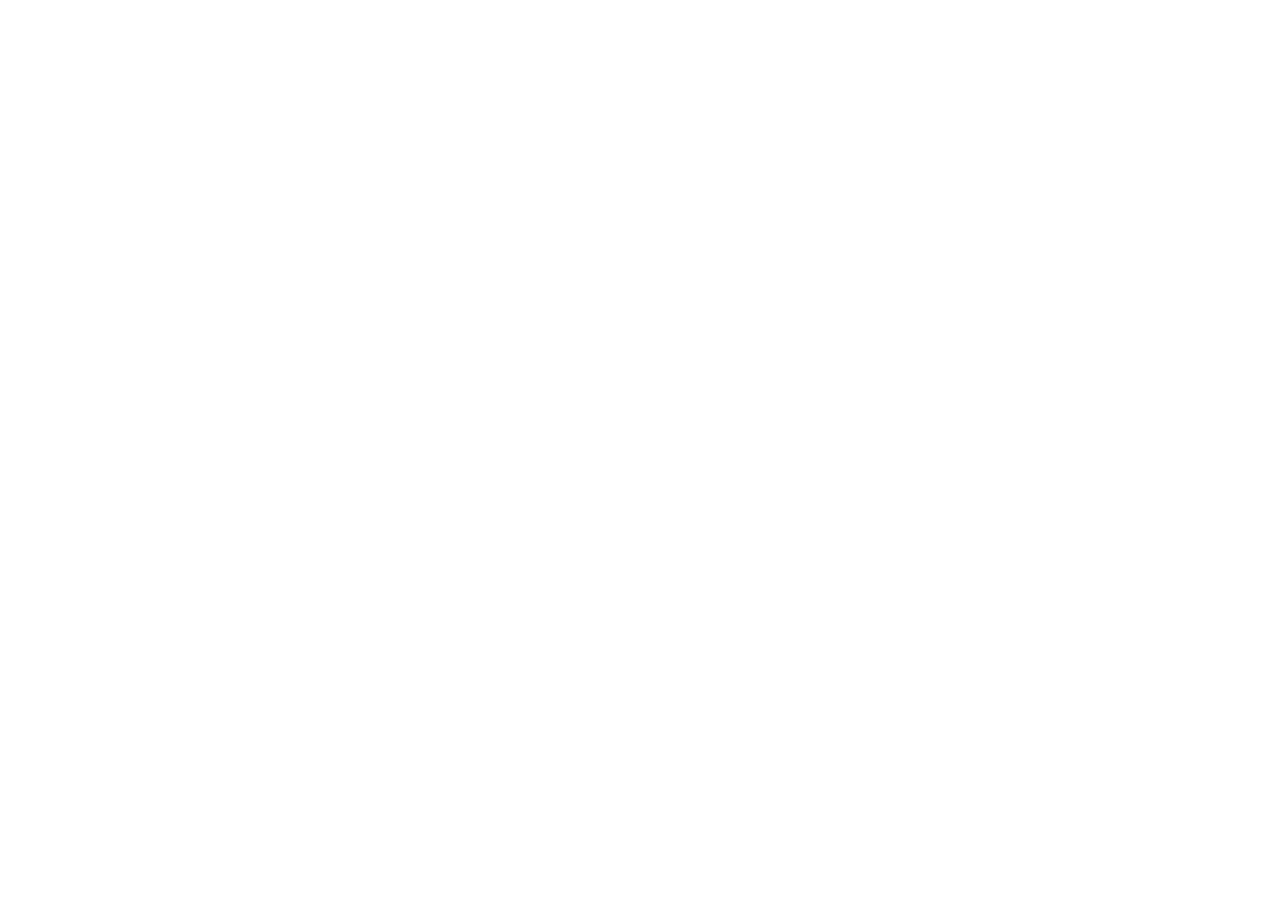
==== flower.html @ f9b16c51 "Add files via upload" ====
<!DOCTYPE html>
<html lang="en">
<head>
    <meta charset="UTF-8">
    <meta http-equiv="X-UA-Compatible" content="IE=edge">
    <meta name="viewport" content="width=device-width, initial-scale=1.0">
    <link rel="stylesheet" href="css/main.css">
    <link rel="icon" href="img/flowers.png" type="image/x-icon">
    <title>flowers</title>
</head>
<body class="container">
  <!-- Pembuat code: https://codepen.io/mdusmanansari/pen/BamepLe -->
    <div class="night"></div>
    <div class="flowers">
      <div class="flower flower--1">
        <div class="flower__leafs flower__leafs--1">
          <div class="flower__leaf flower__leaf--1"></div>
          <div class="flower__leaf flower__leaf--2"></div>
          <div class="flower__leaf flower__leaf--3"></div>
          <div class="flower__leaf flower__leaf--4"></div>
          <div class="flower__white-circle"></div>
  
          <div class="flower__light flower__light--1"></div>
          <div class="flower__light flower__light--2"></div>
          <div class="flower__light flower__light--3"></div>
          <div class="flower__light flower__light--4"></div>
          <div class="flower__light flower__light--5"></div>
          <div class="flower__light flower__light--6"></div>
          <div class="flower__light flower__light--7"></div>
          <div class="flower__light flower__light--8"></div>
  
        </div>
        <div class="flower__line">
          <div class="flower__line__leaf flower__line__leaf--1"></div>
          <div class="flower__line__leaf flower__line__leaf--2"></div>
          <div class="flower__line__leaf flower__line__leaf--3"></div>
          <div class="flower__line__leaf flower__line__leaf--4"></div>
          <div class="flower__line__leaf flower__line__leaf--5"></div>
          <div class="flower__line__leaf flower__line__leaf--6"></div>
        </div>
      </div>
  
      <div class="flower flower--2">
        <div class="flower__leafs flower__leafs--2">
          <div class="flower__leaf flower__leaf--1"></div>
          <div class="flower__leaf flower__leaf--2"></div>
          <div class="flower__leaf flower__leaf--3"></div>
          <div class="flower__leaf flower__leaf--4"></div>
          <div class="flower__white-circle"></div>
  
          <div class="flower__light flower__light--1"></div>
          <div class="flower__light flower__light--2"></div>
          <div class="flower__light flower__light--3"></div>
          <div class="flower__light flower__light--4"></div>
          <div class="flower__light flower__light--5"></div>
          <div class="flower__light flower__light--6"></div>
          <div class="flower__light flower__light--7"></div>
          <div class="flower__light flower__light--8"></div>
  
        </div>
        <div class="flower__line">
          <div class="flower__line__leaf flower__line__leaf--1"></div>
          <div class="flower__line__leaf flower__line__leaf--2"></div>
          <div class="flower__line__leaf flower__line__leaf--3"></div>
          <div class="flower__line__leaf flower__line__leaf--4"></div>
        </div>
      </div>
  
      <div class="flower flower--3">
        <div class="flower__leafs flower__leafs--3">
          <div class="flower__leaf flower__leaf--1"></div>
          <div class="flower__leaf flower__leaf--2"></div>
          <div class="flower__leaf flower__leaf--3"></div>
          <div class="flower__leaf flower__leaf--4"></div>
          <div class="flower__white-circle"></div>
  
          <div class="flower__light flower__light--1"></div>
          <div class="flower__light flower__light--2"></div>
          <div class="flower__light flower__light--3"></div>
          <div class="flower__light flower__light--4"></div>
          <div class="flower__light flower__light--5"></div>
          <div class="flower__light flower__light--6"></div>
          <div class="flower__light flower__light--7"></div>
          <div class="flower__light flower__light--8"></div>
  
        </div>
        <div class="flower__line">
          <div class="flower__line__leaf flower__line__leaf--1"></div>
          <div class="flower__line__leaf flower__line__leaf--2"></div>
          <div class="flower__line__leaf flower__line__leaf--3"></div>
          <div class="flower__line__leaf flower__line__leaf--4"></div>
        </div>
      </div>
  
      <div class="grow-ans" style="--d:1.2s">
        <div class="flower__g-long">
          <div class="flower__g-long__top"></div>
          <div class="flower__g-long__bottom"></div>
        </div>
      </div>
  
      <div class="growing-grass">
        <div class="flower__grass flower__grass--1">
          <div class="flower__grass--top"></div>
          <div class="flower__grass--bottom"></div>
          <div class="flower__grass__leaf flower__grass__leaf--1"></div>
          <div class="flower__grass__leaf flower__grass__leaf--2"></div>
          <div class="flower__grass__leaf flower__grass__leaf--3"></div>
          <div class="flower__grass__leaf flower__grass__leaf--4"></div>
          <div class="flower__grass__leaf flower__grass__leaf--5"></div>
          <div class="flower__grass__leaf flower__grass__leaf--6"></div>
          <div class="flower__grass__leaf flower__grass__leaf--7"></div>
          <div class="flower__grass__leaf flower__grass__leaf--8"></div>
          <div class="flower__grass__overlay"></div>
        </div>
      </div>
  
      <div class="growing-grass">
        <div class="flower__grass flower__grass--2">
          <div class="flower__grass--top"></div>
          <div class="flower__grass--bottom"></div>
          <div class="flower__grass__leaf flower__grass__leaf--1"></div>
          <div class="flower__grass__leaf flower__grass__leaf--2"></div>
          <div class="flower__grass__leaf flower__grass__leaf--3"></div>
          <div class="flower__grass__leaf flower__grass__leaf--4"></div>
          <div class="flower__grass__leaf flower__grass__leaf--5"></div>
          <div class="flower__grass__leaf flower__grass__leaf--6"></div>
          <div class="flower__grass__leaf flower__grass__leaf--7"></div>
          <div class="flower__grass__leaf flower__grass__leaf--8"></div>
          <div class="flower__grass__overlay"></div>
        </div>
      </div>
  
      <div class="grow-ans" style="--d:2.4s">
        <div class="flower__g-right flower__g-right--1">
          <div class="leaf"></div>
        </div>
      </div>
  
      <div class="grow-ans" style="--d:2.8s">
        <div class="flower__g-right flower__g-right--2">
          <div class="leaf"></div>
        </div>
      </div>
  
      <div class="grow-ans" style="--d:2.8s">
        <div class="flower__g-front">
          <div class="flower__g-front__leaf-wrapper flower__g-front__leaf-wrapper--1">
            <div class="flower__g-front__leaf"></div>
          </div>
          <div class="flower__g-front__leaf-wrapper flower__g-front__leaf-wrapper--2">
            <div class="flower__g-front__leaf"></div>
          </div>
          <div class="flower__g-front__leaf-wrapper flower__g-front__leaf-wrapper--3">
            <div class="flower__g-front__leaf"></div>
          </div>
          <div class="flower__g-front__leaf-wrapper flower__g-front__leaf-wrapper--4">
            <div class="flower__g-front__leaf"></div>
          </div>
          <div class="flower__g-front__leaf-wrapper flower__g-front__leaf-wrapper--5">
            <div class="flower__g-front__leaf"></div>
          </div>
          <div class="flower__g-front__leaf-wrapper flower__g-front__leaf-wrapper--6">
            <div class="flower__g-front__leaf"></div>
          </div>
          <div class="flower__g-front__leaf-wrapper flower__g-front__leaf-wrapper--7">
            <div class="flower__g-front__leaf"></div>
          </div>
          <div class="flower__g-front__leaf-wrapper flower__g-front__leaf-wrapper--8">
            <div class="flower__g-front__leaf"></div>
          </div>
          <div class="flower__g-front__line"></div>
        </div>
      </div>
  
      <div class="grow-ans" style="--d:3.2s">
        <div class="flower__g-fr">
          <div class="leaf"></div>
          <div class="flower__g-fr__leaf flower__g-fr__leaf--1"></div>
          <div class="flower__g-fr__leaf flower__g-fr__leaf--2"></div>
          <div class="flower__g-fr__leaf flower__g-fr__leaf--3"></div>
          <div class="flower__g-fr__leaf flower__g-fr__leaf--4"></div>
          <div class="flower__g-fr__leaf flower__g-fr__leaf--5"></div>
          <div class="flower__g-fr__leaf flower__g-fr__leaf--6"></div>
          <div class="flower__g-fr__leaf flower__g-fr__leaf--7"></div>
          <div class="flower__g-fr__leaf flower__g-fr__leaf--8"></div>
        </div>
      </div>
  
      <div class="long-g long-g--0">
        <div class="grow-ans" style="--d:3s">
          <div class="leaf leaf--0"></div>
        </div>
        <div class="grow-ans" style="--d:2.2s">
          <div class="leaf leaf--1"></div>
        </div>
        <div class="grow-ans" style="--d:3.4s">
          <div class="leaf leaf--2"></div>
        </div>
        <div class="grow-ans" style="--d:3.6s">
          <div class="leaf leaf--3"></div>
        </div>
      </div>
  
      <div class="long-g long-g--1">
        <div class="grow-ans" style="--d:3.6s">
          <div class="leaf leaf--0"></div>
        </div>
        <div class="grow-ans" style="--d:3.8s">
          <div class="leaf leaf--1"></div>
        </div>
        <div class="grow-ans" style="--d:4s">
          <div class="leaf leaf--2"></div>
        </div>
        <div class="grow-ans" style="--d:4.2s">
          <div class="leaf leaf--3"></div>
        </div>
      </div>
  
      <div class="long-g long-g--2">
        <div class="grow-ans" style="--d:4s">
          <div class="leaf leaf--0"></div>
        </div>
        <div class="grow-ans" style="--d:4.2s">
          <div class="leaf leaf--1"></div>
        </div>
        <div class="grow-ans" style="--d:4.4s">
          <div class="leaf leaf--2"></div>
        </div>
        <div class="grow-ans" style="--d:4.6s">
          <div class="leaf leaf--3"></div>
        </div>
      </div>
  
      <div class="long-g long-g--3">
        <div class="grow-ans" style="--d:4s">
          <div class="leaf leaf--0"></div>
        </div>
        <div class="grow-ans" style="--d:4.2s">
          <div class="leaf leaf--1"></div>
        </div>
        <div class="grow-ans" style="--d:3s">
          <div class="leaf leaf--2"></div>
        </div>
        <div class="grow-ans" style="--d:3.6s">
          <div class="leaf leaf--3"></div>
        </div>
      </div>
  
      <div class="long-g long-g--4">
        <div class="grow-ans" style="--d:4s">
          <div class="leaf leaf--0"></div>
        </div>
        <div class="grow-ans" style="--d:4.2s">
          <div class="leaf leaf--1"></div>
        </div>
        <div class="grow-ans" style="--d:3s">
          <div class="leaf leaf--2"></div>
        </div>
        <div class="grow-ans" style="--d:3.6s">
          <div class="leaf leaf--3"></div>
        </div>
      </div>
  
      <div class="long-g long-g--5">
        <div class="grow-ans" style="--d:4s">
          <div class="leaf leaf--0"></div>
        </div>
        <div class="grow-ans" style="--d:4.2s">
          <div class="leaf leaf--1"></div>
        </div>
        <div class="grow-ans" style="--d:3s">
          <div class="leaf leaf--2"></div>
        </div>
        <div class="grow-ans" style="--d:3.6s">
          <div class="leaf leaf--3"></div>
        </div>
      </div>
  
      <div class="long-g long-g--6">
        <div class="grow-ans" style="--d:4.2s">
          <div class="leaf leaf--0"></div>
        </div>
        <div class="grow-ans" style="--d:4.4s">
          <div class="leaf leaf--1"></div>
        </div>
        <div class="grow-ans" style="--d:4.6s">
          <div class="leaf leaf--2"></div>
        </div>
        <div class="grow-ans" style="--d:4.8s">
          <div class="leaf leaf--3"></div>
        </div>
      </div>
  
      <div class="long-g long-g--7">
        <div class="grow-ans" style="--d:3s">
          <div class="leaf leaf--0"></div>
        </div>
        <div class="grow-ans" style="--d:3.2s">
          <div class="leaf leaf--1"></div>
        </div>
        <div class="grow-ans" style="--d:3.5s">
          <div class="leaf leaf--2"></div>
        </div>
        <div class="grow-ans" style="--d:3.6s">
          <div class="leaf leaf--3"></div>
        </div>
      </div>
    </div>
    <div class="music">
      <audio src=""></audio>
    </div>
    <script src="main.js"></script>
  </body>
</html>
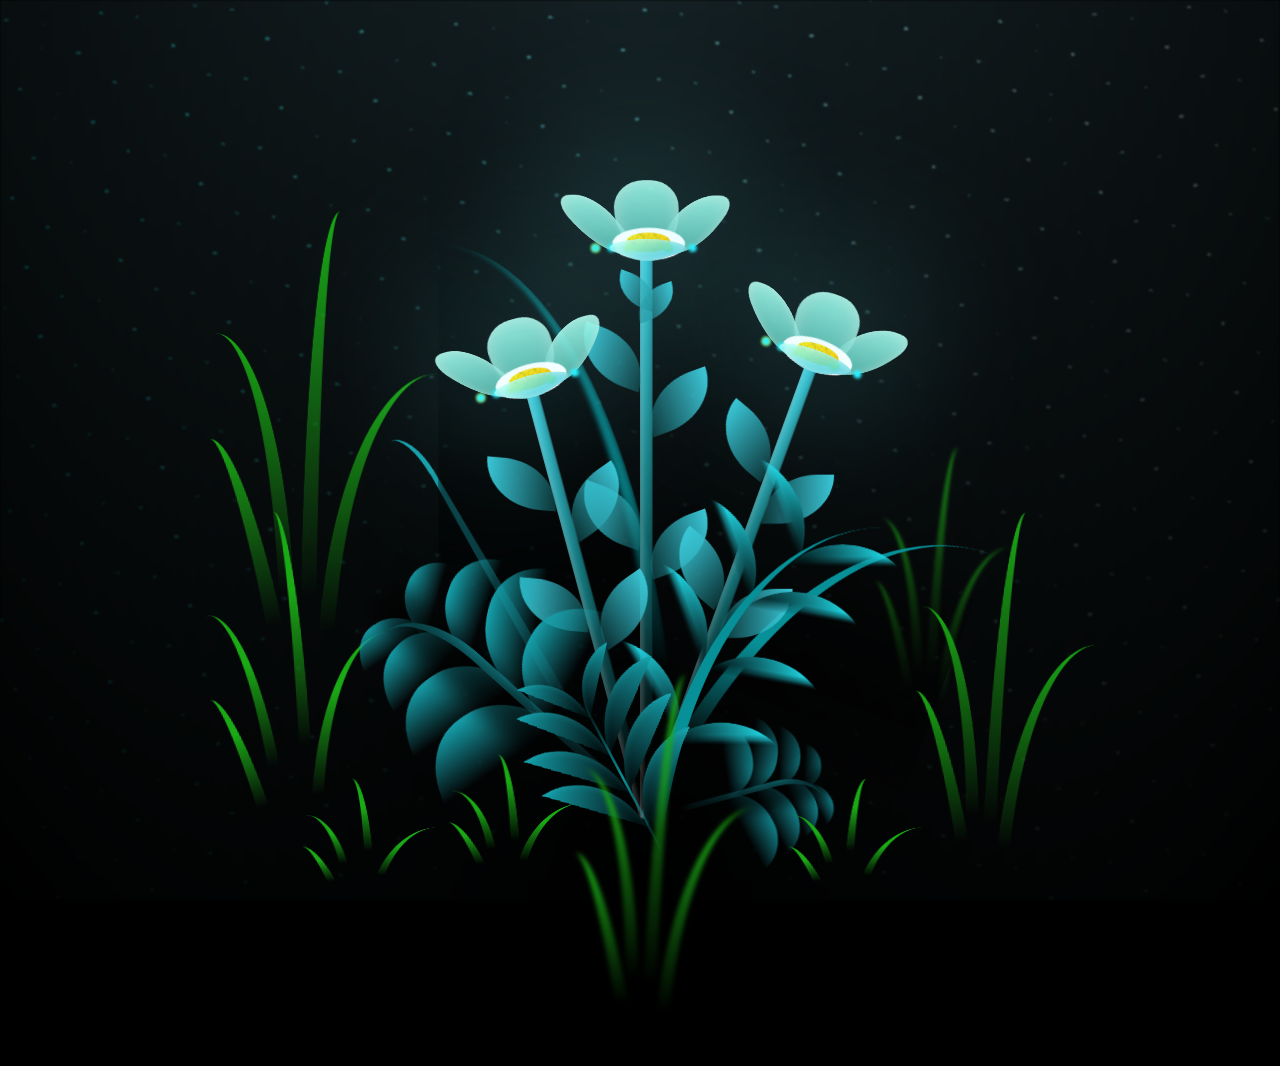
==== commit 04d6bb39: "Update flower.html" ====
--- a/flower.html
+++ b/flower.html
@@ -4,8 +4,8 @@
     <meta charset="UTF-8">
     <meta http-equiv="X-UA-Compatible" content="IE=edge">
     <meta name="viewport" content="width=device-width, initial-scale=1.0">
-    <link rel="stylesheet" href="css/main.css">
-    <link rel="icon" href="img/flowers.png" type="image/x-icon">
+    <link rel="stylesheet" href="main.css">
+    <link rel="icon" href="flowers.png" type="image/x-icon">
     <title>flowers</title>
 </head>
 <body class="container">
--- a/main.css
+++ b/main.css
@@ -0,0 +1,1321 @@
+*,
+*::after,
+*::before {
+  padding: 0;
+  margin: 0;
+  box-sizing: border-box;
+}
+
+:root {
+  --dark-color: #000;
+}
+
+body {
+  display: flex;
+  align-items: flex-end;
+  justify-content: center;
+  min-height: 100vh;
+  background-color: var(--dark-color);
+  overflow: hidden;
+  perspective: 1000px;
+}
+
+.night {
+  position: fixed;
+  left: 50%;
+  top: 0;
+  transform: translateX(-50%);
+  width: 100%;
+  height: 100%;
+  filter: blur(0.1vmin);
+  background-image: radial-gradient(ellipse at top, transparent 0%, var(--dark-color)), radial-gradient(ellipse at bottom, var(--dark-color), rgba(145, 233, 255, 0.2)), repeating-linear-gradient(220deg, rgb(0, 0, 0) 0px, rgb(0, 0, 0) 19px, transparent 19px, transparent 22px), repeating-linear-gradient(189deg, rgb(0, 0, 0) 0px, rgb(0, 0, 0) 19px, transparent 19px, transparent 22px), repeating-linear-gradient(148deg, rgb(0, 0, 0) 0px, rgb(0, 0, 0) 19px, transparent 19px, transparent 22px), linear-gradient(90deg, rgb(0, 255, 250), rgb(240, 240, 240));
+}
+
+.flowers {
+  position: relative;
+  transform: scale(0.9);
+}
+
+.flower {
+  position: absolute;
+  bottom: 10vmin;
+  transform-origin: bottom center;
+  z-index: 10;
+  --fl-speed: 0.8s;
+}
+.flower--1 {
+  -webkit-animation: moving-flower-1 4s linear infinite;
+          animation: moving-flower-1 4s linear infinite;
+}
+.flower--1 .flower__line {
+  height: 70vmin;
+  -webkit-animation-delay: 0.3s;
+          animation-delay: 0.3s;
+}
+.flower--1 .flower__line__leaf--1 {
+  -webkit-animation: blooming-leaf-right var(--fl-speed) 1.6s backwards;
+          animation: blooming-leaf-right var(--fl-speed) 1.6s backwards;
+}
+.flower--1 .flower__line__leaf--2 {
+  -webkit-animation: blooming-leaf-right var(--fl-speed) 1.4s backwards;
+          animation: blooming-leaf-right var(--fl-speed) 1.4s backwards;
+}
+.flower--1 .flower__line__leaf--3 {
+  -webkit-animation: blooming-leaf-left var(--fl-speed) 1.2s backwards;
+          animation: blooming-leaf-left var(--fl-speed) 1.2s backwards;
+}
+.flower--1 .flower__line__leaf--4 {
+  -webkit-animation: blooming-leaf-left var(--fl-speed) 1s backwards;
+          animation: blooming-leaf-left var(--fl-speed) 1s backwards;
+}
+.flower--1 .flower__line__leaf--5 {
+  -webkit-animation: blooming-leaf-right var(--fl-speed) 1.8s backwards;
+          animation: blooming-leaf-right var(--fl-speed) 1.8s backwards;
+}
+.flower--1 .flower__line__leaf--6 {
+  -webkit-animation: blooming-leaf-left var(--fl-speed) 2s backwards;
+          animation: blooming-leaf-left var(--fl-speed) 2s backwards;
+}
+.flower--2 {
+  left: 50%;
+  transform: rotate(20deg);
+  -webkit-animation: moving-flower-2 4s linear infinite;
+          animation: moving-flower-2 4s linear infinite;
+}
+.flower--2 .flower__line {
+  height: 60vmin;
+  -webkit-animation-delay: 0.6s;
+          animation-delay: 0.6s;
+}
+.flower--2 .flower__line__leaf--1 {
+  -webkit-animation: blooming-leaf-right var(--fl-speed) 1.9s backwards;
+          animation: blooming-leaf-right var(--fl-speed) 1.9s backwards;
+}
+.flower--2 .flower__line__leaf--2 {
+  -webkit-animation: blooming-leaf-right var(--fl-speed) 1.7s backwards;
+          animation: blooming-leaf-right var(--fl-speed) 1.7s backwards;
+}
+.flower--2 .flower__line__leaf--3 {
+  -webkit-animation: blooming-leaf-left var(--fl-speed) 1.5s backwards;
+          animation: blooming-leaf-left var(--fl-speed) 1.5s backwards;
+}
+.flower--2 .flower__line__leaf--4 {
+  -webkit-animation: blooming-leaf-left var(--fl-speed) 1.3s backwards;
+          animation: blooming-leaf-left var(--fl-speed) 1.3s backwards;
+}
+.flower--3 {
+  left: 50%;
+  transform: rotate(-15deg);
+  -webkit-animation: moving-flower-3 4s linear infinite;
+          animation: moving-flower-3 4s linear infinite;
+}
+.flower--3 .flower__line {
+  -webkit-animation-delay: 0.9s;
+          animation-delay: 0.9s;
+}
+.flower--3 .flower__line__leaf--1 {
+  -webkit-animation: blooming-leaf-right var(--fl-speed) 2.5s backwards;
+          animation: blooming-leaf-right var(--fl-speed) 2.5s backwards;
+}
+.flower--3 .flower__line__leaf--2 {
+  -webkit-animation: blooming-leaf-right var(--fl-speed) 2.3s backwards;
+          animation: blooming-leaf-right var(--fl-speed) 2.3s backwards;
+}
+.flower--3 .flower__line__leaf--3 {
+  -webkit-animation: blooming-leaf-left var(--fl-speed) 2.1s backwards;
+          animation: blooming-leaf-left var(--fl-speed) 2.1s backwards;
+}
+.flower--3 .flower__line__leaf--4 {
+  -webkit-animation: blooming-leaf-left var(--fl-speed) 1.9s backwards;
+          animation: blooming-leaf-left var(--fl-speed) 1.9s backwards;
+}
+.flower__leafs {
+  position: relative;
+  -webkit-animation: blooming-flower 2s backwards;
+          animation: blooming-flower 2s backwards;
+}
+.flower__leafs--1 {
+  -webkit-animation-delay: 1.1s;
+          animation-delay: 1.1s;
+}
+.flower__leafs--2 {
+  -webkit-animation-delay: 1.4s;
+          animation-delay: 1.4s;
+}
+.flower__leafs--3 {
+  -webkit-animation-delay: 1.7s;
+          animation-delay: 1.7s;
+}
+.flower__leafs::after {
+  content: "";
+  position: absolute;
+  left: 0;
+  top: 0;
+  transform: translate(-50%, -100%);
+  width: 8vmin;
+  height: 8vmin;
+  background-color: #6bf0ff;
+  filter: blur(10vmin);
+}
+.flower__leaf {
+  position: absolute;
+  bottom: 0;
+  left: 50%;
+  width: 8vmin;
+  height: 11vmin;
+  border-radius: 51% 49% 47% 53%/44% 45% 55% 69%;
+  background-color: #a7ffee;
+  background-image: linear-gradient(to top, #54b8aa, #a7ffee);
+  transform-origin: bottom center;
+  opacity: 0.9;
+  box-shadow: inset 0 0 2vmin rgba(255, 255, 255, 0.5);
+}
+.flower__leaf--1 {
+  transform: translate(-10%, 1%) rotateY(40deg) rotateX(-50deg);
+}
+.flower__leaf--2 {
+  transform: translate(-50%, -4%) rotateX(40deg);
+}
+.flower__leaf--3 {
+  transform: translate(-90%, 0%) rotateY(45deg) rotateX(50deg);
+}
+.flower__leaf--4 {
+  width: 8vmin;
+  height: 8vmin;
+  transform-origin: bottom left;
+  border-radius: 4vmin 10vmin 4vmin 4vmin;
+  transform: translate(0%, 18%) rotateX(70deg) rotate(-43deg);
+  background-image: linear-gradient(to top, #39c6d6, #a7ffee);
+  z-index: 1;
+  opacity: 0.8;
+}
+.flower__white-circle {
+  position: absolute;
+  left: -3.5vmin;
+  top: -3vmin;
+  width: 9vmin;
+  height: 4vmin;
+  border-radius: 50%;
+  background-color: #fff;
+}
+.flower__white-circle::after {
+  content: "";
+  position: absolute;
+  left: 50%;
+  top: 45%;
+  transform: translate(-50%, -50%);
+  width: 60%;
+  height: 60%;
+  border-radius: inherit;
+  background-image: repeating-linear-gradient(135deg, rgba(0, 0, 0, 0.03) 0px, rgba(0, 0, 0, 0.03) 1px, transparent 1px, transparent 12px), repeating-linear-gradient(45deg, rgba(0, 0, 0, 0.03) 0px, rgba(0, 0, 0, 0.03) 1px, transparent 1px, transparent 12px), repeating-linear-gradient(67.5deg, rgba(0, 0, 0, 0.03) 0px, rgba(0, 0, 0, 0.03) 1px, transparent 1px, transparent 12px), repeating-linear-gradient(135deg, rgba(0, 0, 0, 0.03) 0px, rgba(0, 0, 0, 0.03) 1px, transparent 1px, transparent 12px), repeating-linear-gradient(45deg, rgba(0, 0, 0, 0.03) 0px, rgba(0, 0, 0, 0.03) 1px, transparent 1px, transparent 12px), repeating-linear-gradient(112.5deg, rgba(0, 0, 0, 0.03) 0px, rgba(0, 0, 0, 0.03) 1px, transparent 1px, transparent 12px), repeating-linear-gradient(112.5deg, rgba(0, 0, 0, 0.03) 0px, rgba(0, 0, 0, 0.03) 1px, transparent 1px, transparent 12px), repeating-linear-gradient(45deg, rgba(0, 0, 0, 0.03) 0px, rgba(0, 0, 0, 0.03) 1px, transparent 1px, transparent 12px), repeating-linear-gradient(22.5deg, rgba(0, 0, 0, 0.03) 0px, rgba(0, 0, 0, 0.03) 1px, transparent 1px, transparent 12px), repeating-linear-gradient(45deg, rgba(0, 0, 0, 0.03) 0px, rgba(0, 0, 0, 0.03) 1px, transparent 1px, transparent 12px), repeating-linear-gradient(22.5deg, rgba(0, 0, 0, 0.03) 0px, rgba(0, 0, 0, 0.03) 1px, transparent 1px, transparent 12px), repeating-linear-gradient(135deg, rgba(0, 0, 0, 0.03) 0px, rgba(0, 0, 0, 0.03) 1px, transparent 1px, transparent 12px), repeating-linear-gradient(157.5deg, rgba(0, 0, 0, 0.03) 0px, rgba(0, 0, 0, 0.03) 1px, transparent 1px, transparent 12px), repeating-linear-gradient(67.5deg, rgba(0, 0, 0, 0.03) 0px, rgba(0, 0, 0, 0.03) 1px, transparent 1px, transparent 12px), repeating-linear-gradient(67.5deg, rgba(0, 0, 0, 0.03) 0px, rgba(0, 0, 0, 0.03) 1px, transparent 1px, transparent 12px), linear-gradient(90deg, rgb(255, 235, 18), rgb(255, 206, 0));
+}
+.flower__line {
+  height: 55vmin;
+  width: 1.5vmin;
+  background-image: linear-gradient(to left, rgba(0, 0, 0, 0.2), transparent, rgba(255, 255, 255, 0.2)), linear-gradient(to top, transparent 10%, #14757a, #39c6d6);
+  box-shadow: inset 0 0 2px rgba(0, 0, 0, 0.5);
+  -webkit-animation: grow-flower-tree 4s backwards;
+          animation: grow-flower-tree 4s backwards;
+}
+.flower__line__leaf {
+  --w: 7vmin;
+  --h: calc(var(--w) + 2vmin);
+  position: absolute;
+  top: 20%;
+  left: 90%;
+  width: var(--w);
+  height: var(--h);
+  border-top-right-radius: var(--h);
+  border-bottom-left-radius: var(--h);
+  background-image: linear-gradient(to top, rgba(20, 117, 122, 0.4), #39c6d6);
+}
+.flower__line__leaf--1 {
+  transform: rotate(70deg) rotateY(30deg);
+}
+.flower__line__leaf--2 {
+  top: 45%;
+  transform: rotate(70deg) rotateY(30deg);
+}
+.flower__line__leaf--3, .flower__line__leaf--4, .flower__line__leaf--6 {
+  border-top-right-radius: 0;
+  border-bottom-left-radius: 0;
+  border-top-left-radius: var(--h);
+  border-bottom-right-radius: var(--h);
+  left: -460%;
+  top: 12%;
+  transform: rotate(-70deg) rotateY(30deg);
+}
+.flower__line__leaf--4 {
+  top: 40%;
+}
+.flower__line__leaf--5 {
+  top: 0;
+  transform-origin: left;
+  transform: rotate(70deg) rotateY(30deg) scale(0.6);
+}
+.flower__line__leaf--6 {
+  top: -2%;
+  left: -450%;
+  transform-origin: right;
+  transform: rotate(-70deg) rotateY(30deg) scale(0.6);
+}
+.flower__light {
+  position: absolute;
+  bottom: 0vmin;
+  width: 1vmin;
+  height: 1vmin;
+  background-color: rgb(255, 251, 0);
+  border-radius: 50%;
+  filter: blur(0.2vmin);
+  -webkit-animation: light-ans 4s linear infinite backwards;
+          animation: light-ans 4s linear infinite backwards;
+}
+.flower__light:nth-child(odd) {
+  background-color: #23f0ff;
+}
+.flower__light--1 {
+  left: -2vmin;
+  -webkit-animation-delay: 1s;
+          animation-delay: 1s;
+}
+.flower__light--2 {
+  left: 3vmin;
+  -webkit-animation-delay: 0.5s;
+          animation-delay: 0.5s;
+}
+.flower__light--3 {
+  left: -6vmin;
+  -webkit-animation-delay: 0.3s;
+          animation-delay: 0.3s;
+}
+.flower__light--4 {
+  left: 6vmin;
+  -webkit-animation-delay: 0.9s;
+          animation-delay: 0.9s;
+}
+.flower__light--5 {
+  left: -1vmin;
+  -webkit-animation-delay: 1.5s;
+          animation-delay: 1.5s;
+}
+.flower__light--6 {
+  left: -4vmin;
+  -webkit-animation-delay: 3s;
+          animation-delay: 3s;
+}
+.flower__light--7 {
+  left: 3vmin;
+  -webkit-animation-delay: 2s;
+          animation-delay: 2s;
+}
+.flower__light--8 {
+  left: -6vmin;
+  -webkit-animation-delay: 3.5s;
+          animation-delay: 3.5s;
+}
+.flower__grass {
+  --c: #159faa;
+  --line-w: 1.5vmin;
+  position: absolute;
+  bottom: 12vmin;
+  left: -7vmin;
+  display: flex;
+  flex-direction: column;
+  align-items: flex-end;
+  z-index: 20;
+  transform-origin: bottom center;
+  transform: rotate(-48deg) rotateY(40deg);
+}
+.flower__grass--1 {
+  -webkit-animation: moving-grass 2s linear infinite;
+          animation: moving-grass 2s linear infinite;
+}
+.flower__grass--2 {
+  left: 2vmin;
+  bottom: 10vmin;
+  transform: scale(0.5) rotate(75deg) rotateX(10deg) rotateY(-200deg);
+  opacity: 0.8;
+  z-index: 0;
+  -webkit-animation: moving-grass--2 1.5s linear infinite;
+          animation: moving-grass--2 1.5s linear infinite;
+}
+.flower__grass--top {
+  width: 7vmin;
+  height: 10vmin;
+  border-top-right-radius: 100%;
+  border-right: var(--line-w) solid var(--c);
+  transform-origin: bottom center;
+  transform: rotate(-2deg);
+}
+.flower__grass--bottom {
+  margin-top: -2px;
+  width: var(--line-w);
+  height: 25vmin;
+  background-image: linear-gradient(to top, transparent, var(--c));
+}
+.flower__grass__leaf {
+  --size: 10vmin;
+  position: absolute;
+  width: calc(var(--size) * 2.1);
+  height: var(--size);
+  border-top-left-radius: var(--size);
+  border-top-right-radius: var(--size);
+  background-image: linear-gradient(to top, transparent, transparent 30%, var(--c));
+  z-index: 100;
+}
+.flower__grass__leaf--1 {
+  top: -6%;
+  left: 30%;
+  --size: 6vmin;
+  transform: rotate(-20deg);
+  -webkit-animation: growing-grass-ans--1 2s 2.6s backwards;
+          animation: growing-grass-ans--1 2s 2.6s backwards;
+}
+@-webkit-keyframes growing-grass-ans--1 {
+  0% {
+    transform-origin: bottom left;
+    transform: rotate(-20deg) scale(0);
+  }
+}
+@keyframes growing-grass-ans--1 {
+  0% {
+    transform-origin: bottom left;
+    transform: rotate(-20deg) scale(0);
+  }
+}
+.flower__grass__leaf--2 {
+  top: -5%;
+  left: -110%;
+  --size: 6vmin;
+  transform: rotate(10deg);
+  -webkit-animation: growing-grass-ans--2 2s 2.4s linear backwards;
+          animation: growing-grass-ans--2 2s 2.4s linear backwards;
+}
+@-webkit-keyframes growing-grass-ans--2 {
+  0% {
+    transform-origin: bottom right;
+    transform: rotate(10deg) scale(0);
+  }
+}
+@keyframes growing-grass-ans--2 {
+  0% {
+    transform-origin: bottom right;
+    transform: rotate(10deg) scale(0);
+  }
+}
+.flower__grass__leaf--3 {
+  top: 5%;
+  left: 60%;
+  --size: 8vmin;
+  transform: rotate(-18deg) rotateX(-20deg);
+  -webkit-animation: growing-grass-ans--3 2s 2.2s linear backwards;
+          animation: growing-grass-ans--3 2s 2.2s linear backwards;
+}
+@-webkit-keyframes growing-grass-ans--3 {
+  0% {
+    transform-origin: bottom left;
+    transform: rotate(-18deg) rotateX(-20deg) scale(0);
+  }
+}
+@keyframes growing-grass-ans--3 {
+  0% {
+    transform-origin: bottom left;
+    transform: rotate(-18deg) rotateX(-20deg) scale(0);
+  }
+}
+.flower__grass__leaf--4 {
+  top: 6%;
+  left: -135%;
+  --size: 8vmin;
+  transform: rotate(2deg);
+  -webkit-animation: growing-grass-ans--4 2s 2s linear backwards;
+          animation: growing-grass-ans--4 2s 2s linear backwards;
+}
+@-webkit-keyframes growing-grass-ans--4 {
+  0% {
+    transform-origin: bottom right;
+    transform: rotate(2deg) scale(0);
+  }
+}
+@keyframes growing-grass-ans--4 {
+  0% {
+    transform-origin: bottom right;
+    transform: rotate(2deg) scale(0);
+  }
+}
+.flower__grass__leaf--5 {
+  top: 20%;
+  left: 60%;
+  --size: 10vmin;
+  transform: rotate(-24deg) rotateX(-20deg);
+  -webkit-animation: growing-grass-ans--5 2s 1.8s linear backwards;
+          animation: growing-grass-ans--5 2s 1.8s linear backwards;
+}
+@-webkit-keyframes growing-grass-ans--5 {
+  0% {
+    transform-origin: bottom left;
+    transform: rotate(-24deg) rotateX(-20deg) scale(0);
+  }
+}
+@keyframes growing-grass-ans--5 {
+  0% {
+    transform-origin: bottom left;
+    transform: rotate(-24deg) rotateX(-20deg) scale(0);
+  }
+}
+.flower__grass__leaf--6 {
+  top: 22%;
+  left: -180%;
+  --size: 10vmin;
+  transform: rotate(10deg);
+  -webkit-animation: growing-grass-ans--6 2s 1.6s linear backwards;
+          animation: growing-grass-ans--6 2s 1.6s linear backwards;
+}
+@-webkit-keyframes growing-grass-ans--6 {
+  0% {
+    transform-origin: bottom right;
+    transform: rotate(10deg) scale(0);
+  }
+}
+@keyframes growing-grass-ans--6 {
+  0% {
+    transform-origin: bottom right;
+    transform: rotate(10deg) scale(0);
+  }
+}
+.flower__grass__leaf--7 {
+  top: 39%;
+  left: 70%;
+  --size: 10vmin;
+  transform: rotate(-10deg);
+  -webkit-animation: growing-grass-ans--7 2s 1.4s linear backwards;
+          animation: growing-grass-ans--7 2s 1.4s linear backwards;
+}
+@-webkit-keyframes growing-grass-ans--7 {
+  0% {
+    transform-origin: bottom left;
+    transform: rotate(-10deg) scale(0);
+  }
+}
+@keyframes growing-grass-ans--7 {
+  0% {
+    transform-origin: bottom left;
+    transform: rotate(-10deg) scale(0);
+  }
+}
+.flower__grass__leaf--8 {
+  top: 40%;
+  left: -215%;
+  --size: 11vmin;
+  transform: rotate(10deg);
+  -webkit-animation: growing-grass-ans--8 2s 1.2s linear backwards;
+          animation: growing-grass-ans--8 2s 1.2s linear backwards;
+}
+@-webkit-keyframes growing-grass-ans--8 {
+  0% {
+    transform-origin: bottom right;
+    transform: rotate(10deg) scale(0);
+  }
+}
+@keyframes growing-grass-ans--8 {
+  0% {
+    transform-origin: bottom right;
+    transform: rotate(10deg) scale(0);
+  }
+}
+.flower__grass__overlay {
+  position: absolute;
+  top: -10%;
+  right: 0%;
+  width: 100%;
+  height: 100%;
+  background-color: rgba(0, 0, 0, 0.6);
+  filter: blur(1.5vmin);
+  z-index: 100;
+}
+.flower__g-long {
+  --w: 2vmin;
+  --h: 6vmin;
+  --c: #159faa;
+  position: absolute;
+  bottom: 10vmin;
+  left: -3vmin;
+  transform-origin: bottom center;
+  transform: rotate(-30deg) rotateY(-20deg);
+  display: flex;
+  flex-direction: column;
+  align-items: flex-end;
+  -webkit-animation: flower-g-long-ans 3s linear infinite;
+          animation: flower-g-long-ans 3s linear infinite;
+}
+@-webkit-keyframes flower-g-long-ans {
+  0%, 100% {
+    transform: rotate(-30deg) rotateY(-20deg);
+  }
+  50% {
+    transform: rotate(-32deg) rotateY(-20deg);
+  }
+}
+@keyframes flower-g-long-ans {
+  0%, 100% {
+    transform: rotate(-30deg) rotateY(-20deg);
+  }
+  50% {
+    transform: rotate(-32deg) rotateY(-20deg);
+  }
+}
+.flower__g-long__top {
+  top: calc(var(--h) * -1);
+  width: calc(var(--w) + 1vmin);
+  height: var(--h);
+  border-top-right-radius: 100%;
+  border-right: 0.7vmin solid var(--c);
+  transform: translate(-0.7vmin, 1vmin);
+}
+.flower__g-long__bottom {
+  width: var(--w);
+  height: 50vmin;
+  transform-origin: bottom center;
+  background-image: linear-gradient(to top, transparent 30%, var(--c));
+  box-shadow: inset 0 0 2px rgba(0, 0, 0, 0.5);
+  -webkit-clip-path: polygon(35% 0, 65% 1%, 100% 100%, 0% 100%);
+          clip-path: polygon(35% 0, 65% 1%, 100% 100%, 0% 100%);
+}
+.flower__g-right {
+  position: absolute;
+  bottom: 6vmin;
+  left: -2vmin;
+  transform-origin: bottom left;
+  transform: rotate(20deg);
+}
+.flower__g-right .leaf {
+  width: 30vmin;
+  height: 50vmin;
+  border-top-left-radius: 100%;
+  border-left: 2vmin solid #079097;
+  background-image: linear-gradient(to bottom, transparent, var(--dark-color) 60%);
+  -webkit-mask-image: linear-gradient(to top, transparent 30%, #079097 60%);
+}
+.flower__g-right--1 {
+  -webkit-animation: flower-g-right-ans 2.5s linear infinite;
+          animation: flower-g-right-ans 2.5s linear infinite;
+}
+.flower__g-right--2 {
+  left: 5vmin;
+  transform: rotateY(-180deg);
+  -webkit-animation: flower-g-right-ans--2 3s linear infinite;
+          animation: flower-g-right-ans--2 3s linear infinite;
+}
+.flower__g-right--2 .leaf {
+  height: 75vmin;
+  filter: blur(0.3vmin);
+  opacity: 0.8;
+}
+@-webkit-keyframes flower-g-right-ans {
+  0%, 100% {
+    transform: rotate(20deg);
+  }
+  50% {
+    transform: rotate(24deg) rotateX(-20deg);
+  }
+}
+@keyframes flower-g-right-ans {
+  0%, 100% {
+    transform: rotate(20deg);
+  }
+  50% {
+    transform: rotate(24deg) rotateX(-20deg);
+  }
+}
+@-webkit-keyframes flower-g-right-ans--2 {
+  0%, 100% {
+    transform: rotateY(-180deg) rotate(0deg) rotateX(-20deg);
+  }
+  50% {
+    transform: rotateY(-180deg) rotate(6deg) rotateX(-20deg);
+  }
+}
+@keyframes flower-g-right-ans--2 {
+  0%, 100% {
+    transform: rotateY(-180deg) rotate(0deg) rotateX(-20deg);
+  }
+  50% {
+    transform: rotateY(-180deg) rotate(6deg) rotateX(-20deg);
+  }
+}
+.flower__g-front {
+  position: absolute;
+  bottom: 6vmin;
+  left: 2.5vmin;
+  z-index: 100;
+  transform-origin: bottom center;
+  transform: rotate(-28deg) rotateY(30deg) scale(1.04);
+  -webkit-animation: flower__g-front-ans 2s linear infinite;
+          animation: flower__g-front-ans 2s linear infinite;
+}
+@-webkit-keyframes flower__g-front-ans {
+  0%, 100% {
+    transform: rotate(-28deg) rotateY(30deg) scale(1.04);
+  }
+  50% {
+    transform: rotate(-35deg) rotateY(40deg) scale(1.04);
+  }
+}
+@keyframes flower__g-front-ans {
+  0%, 100% {
+    transform: rotate(-28deg) rotateY(30deg) scale(1.04);
+  }
+  50% {
+    transform: rotate(-35deg) rotateY(40deg) scale(1.04);
+  }
+}
+.flower__g-front__line {
+  width: 0.3vmin;
+  height: 20vmin;
+  background-image: linear-gradient(to top, transparent, #079097, transparent 100%);
+  position: relative;
+}
+.flower__g-front__leaf-wrapper {
+  position: absolute;
+  top: 0;
+  left: 0;
+  transform-origin: bottom left;
+  transform: rotate(10deg);
+}
+.flower__g-front__leaf-wrapper:nth-child(even) {
+  left: 0vmin;
+  transform: rotateY(-180deg) rotate(5deg);
+  -webkit-animation: flower__g-front__leaf-left-ans 1s ease-in backwards;
+          animation: flower__g-front__leaf-left-ans 1s ease-in backwards;
+}
+.flower__g-front__leaf-wrapper:nth-child(odd) {
+  -webkit-animation: flower__g-front__leaf-ans 1s ease-in backwards;
+          animation: flower__g-front__leaf-ans 1s ease-in backwards;
+}
+.flower__g-front__leaf-wrapper--1 {
+  top: -8vmin;
+  transform: scale(0.7);
+  -webkit-animation: flower__g-front__leaf-ans 1s 5.5s ease-in backwards !important;
+          animation: flower__g-front__leaf-ans 1s 5.5s ease-in backwards !important;
+}
+.flower__g-front__leaf-wrapper--2 {
+  top: -8vmin;
+  transform: rotateY(-180deg) scale(0.7) !important;
+  -webkit-animation: flower__g-front__leaf-left-ans-2 1s 4.6s ease-in backwards !important;
+          animation: flower__g-front__leaf-left-ans-2 1s 4.6s ease-in backwards !important;
+}
+.flower__g-front__leaf-wrapper--3 {
+  top: -3vmin;
+  -webkit-animation: flower__g-front__leaf-ans 1s 4.6s ease-in backwards;
+          animation: flower__g-front__leaf-ans 1s 4.6s ease-in backwards;
+}
+.flower__g-front__leaf-wrapper--4 {
+  top: -3vmin;
+  transform: rotateY(-180deg) scale(0.9) !important;
+  -webkit-animation: flower__g-front__leaf-left-ans-2 1s 4.6s ease-in backwards !important;
+          animation: flower__g-front__leaf-left-ans-2 1s 4.6s ease-in backwards !important;
+}
+@-webkit-keyframes flower__g-front__leaf-left-ans-2 {
+  0% {
+    transform: rotateY(-180deg) scale(0);
+  }
+}
+@keyframes flower__g-front__leaf-left-ans-2 {
+  0% {
+    transform: rotateY(-180deg) scale(0);
+  }
+}
+.flower__g-front__leaf-wrapper--5, .flower__g-front__leaf-wrapper--6 {
+  top: 2vmin;
+}
+.flower__g-front__leaf-wrapper--7, .flower__g-front__leaf-wrapper--8 {
+  top: 6.5vmin;
+}
+.flower__g-front__leaf-wrapper--2 {
+  -webkit-animation-delay: 5.2s !important;
+          animation-delay: 5.2s !important;
+}
+.flower__g-front__leaf-wrapper--3 {
+  -webkit-animation-delay: 4.9s !important;
+          animation-delay: 4.9s !important;
+}
+.flower__g-front__leaf-wrapper--5 {
+  -webkit-animation-delay: 4.3s !important;
+          animation-delay: 4.3s !important;
+}
+.flower__g-front__leaf-wrapper--6 {
+  -webkit-animation-delay: 4.1s !important;
+          animation-delay: 4.1s !important;
+}
+.flower__g-front__leaf-wrapper--7 {
+  -webkit-animation-delay: 3.8s !important;
+          animation-delay: 3.8s !important;
+}
+.flower__g-front__leaf-wrapper--8 {
+  -webkit-animation-delay: 3.5s !important;
+          animation-delay: 3.5s !important;
+}
+@-webkit-keyframes flower__g-front__leaf-ans {
+  0% {
+    transform: rotate(10deg) scale(0);
+  }
+}
+@keyframes flower__g-front__leaf-ans {
+  0% {
+    transform: rotate(10deg) scale(0);
+  }
+}
+@-webkit-keyframes flower__g-front__leaf-left-ans {
+  0% {
+    transform: rotateY(-180deg) rotate(5deg) scale(0);
+  }
+}
+@keyframes flower__g-front__leaf-left-ans {
+  0% {
+    transform: rotateY(-180deg) rotate(5deg) scale(0);
+  }
+}
+.flower__g-front__leaf {
+  width: 10vmin;
+  height: 10vmin;
+  border-radius: 100% 0% 0% 100%/100% 100% 0% 0%;
+  box-shadow: inset 0 2px 1vmin hsla(184deg, 97%, 58%, 0.2);
+  background-image: linear-gradient(to bottom left, transparent, var(--dark-color)), linear-gradient(to bottom right, #159faa 50%, transparent 50%, transparent);
+  -webkit-mask-image: linear-gradient(to bottom right, #159faa 50%, transparent 50%, transparent);
+  mask-image: linear-gradient(to bottom right, #159faa 50%, transparent 50%, transparent);
+}
+.flower__g-fr {
+  position: absolute;
+  bottom: -4vmin;
+  left: vmin;
+  transform-origin: bottom left;
+  z-index: 10;
+  -webkit-animation: flower__g-fr-ans 2s linear infinite;
+          animation: flower__g-fr-ans 2s linear infinite;
+}
+@-webkit-keyframes flower__g-fr-ans {
+  0%, 100% {
+    transform: rotate(2deg);
+  }
+  50% {
+    transform: rotate(4deg);
+  }
+}
+@keyframes flower__g-fr-ans {
+  0%, 100% {
+    transform: rotate(2deg);
+  }
+  50% {
+    transform: rotate(4deg);
+  }
+}
+.flower__g-fr .leaf {
+  width: 30vmin;
+  height: 50vmin;
+  border-top-left-radius: 100%;
+  border-left: 2vmin solid #079097;
+  -webkit-mask-image: linear-gradient(to top, transparent 25%, #079097 50%);
+  position: relative;
+  z-index: 1;
+}
+.flower__g-fr__leaf {
+  position: absolute;
+  top: 0;
+  left: 0;
+  width: 10vmin;
+  height: 10vmin;
+  border-radius: 100% 0% 0% 100%/100% 100% 0% 0%;
+  box-shadow: inset 0 2px 1vmin hsla(184deg, 97%, 58%, 0.2);
+  background-image: linear-gradient(to bottom left, transparent, var(--dark-color) 98%), linear-gradient(to bottom right, #23f0ff 45%, transparent 50%, transparent);
+  -webkit-mask-image: linear-gradient(135deg, #159faa 40%, transparent 50%, transparent);
+}
+.flower__g-fr__leaf--1 {
+  left: 20vmin;
+  transform: rotate(45deg);
+  -webkit-animation: flower__g-fr-leaft-ans-1 0.5s 5.2s linear backwards;
+          animation: flower__g-fr-leaft-ans-1 0.5s 5.2s linear backwards;
+}
+@-webkit-keyframes flower__g-fr-leaft-ans-1 {
+  0% {
+    transform-origin: left;
+    transform: rotate(45deg) scale(0);
+  }
+}
+@keyframes flower__g-fr-leaft-ans-1 {
+  0% {
+    transform-origin: left;
+    transform: rotate(45deg) scale(0);
+  }
+}
+.flower__g-fr__leaf--2 {
+  left: 12vmin;
+  top: -7vmin;
+  transform: rotate(25deg) rotateY(-180deg);
+  -webkit-animation: flower__g-fr-leaft-ans-6 0.5s 5s linear backwards;
+          animation: flower__g-fr-leaft-ans-6 0.5s 5s linear backwards;
+}
+.flower__g-fr__leaf--3 {
+  left: 15vmin;
+  top: 6vmin;
+  transform: rotate(55deg);
+  -webkit-animation: flower__g-fr-leaft-ans-5 0.5s 4.8s linear backwards;
+          animation: flower__g-fr-leaft-ans-5 0.5s 4.8s linear backwards;
+}
+.flower__g-fr__leaf--4 {
+  left: 6vmin;
+  top: -2vmin;
+  transform: rotate(25deg) rotateY(-180deg);
+  -webkit-animation: flower__g-fr-leaft-ans-6 0.5s 4.6s linear backwards;
+          animation: flower__g-fr-leaft-ans-6 0.5s 4.6s linear backwards;
+}
+.flower__g-fr__leaf--5 {
+  left: 10vmin;
+  top: 14vmin;
+  transform: rotate(55deg);
+  -webkit-animation: flower__g-fr-leaft-ans-5 0.5s 4.4s linear backwards;
+          animation: flower__g-fr-leaft-ans-5 0.5s 4.4s linear backwards;
+}
+@-webkit-keyframes flower__g-fr-leaft-ans-5 {
+  0% {
+    transform-origin: left;
+    transform: rotate(55deg) scale(0);
+  }
+}
+@keyframes flower__g-fr-leaft-ans-5 {
+  0% {
+    transform-origin: left;
+    transform: rotate(55deg) scale(0);
+  }
+}
+.flower__g-fr__leaf--6 {
+  left: 0vmin;
+  top: 6vmin;
+  transform: rotate(25deg) rotateY(-180deg);
+  -webkit-animation: flower__g-fr-leaft-ans-6 0.5s 4.2s linear backwards;
+          animation: flower__g-fr-leaft-ans-6 0.5s 4.2s linear backwards;
+}
+@-webkit-keyframes flower__g-fr-leaft-ans-6 {
+  0% {
+    transform-origin: right;
+    transform: rotate(25deg) rotateY(-180deg) scale(0);
+  }
+}
+@keyframes flower__g-fr-leaft-ans-6 {
+  0% {
+    transform-origin: right;
+    transform: rotate(25deg) rotateY(-180deg) scale(0);
+  }
+}
+.flower__g-fr__leaf--7 {
+  left: 5vmin;
+  top: 22vmin;
+  transform: rotate(45deg);
+  -webkit-animation: flower__g-fr-leaft-ans-7 0.5s 4s linear backwards;
+          animation: flower__g-fr-leaft-ans-7 0.5s 4s linear backwards;
+}
+@-webkit-keyframes flower__g-fr-leaft-ans-7 {
+  0% {
+    transform-origin: left;
+    transform: rotate(45deg) scale(0);
+  }
+}
+@keyframes flower__g-fr-leaft-ans-7 {
+  0% {
+    transform-origin: left;
+    transform: rotate(45deg) scale(0);
+  }
+}
+.flower__g-fr__leaf--8 {
+  left: -4vmin;
+  top: 15vmin;
+  transform: rotate(15deg) rotateY(-180deg);
+  -webkit-animation: flower__g-fr-leaft-ans-8 0.5s 3.8s linear backwards;
+          animation: flower__g-fr-leaft-ans-8 0.5s 3.8s linear backwards;
+}
+@-webkit-keyframes flower__g-fr-leaft-ans-8 {
+  0% {
+    transform-origin: right;
+    transform: rotate(15deg) rotateY(-180deg) scale(0);
+  }
+}
+@keyframes flower__g-fr-leaft-ans-8 {
+  0% {
+    transform-origin: right;
+    transform: rotate(15deg) rotateY(-180deg) scale(0);
+  }
+}
+
+.long-g {
+  position: absolute;
+  bottom: 25vmin;
+  left: -42vmin;
+  transform-origin: bottom left;
+}
+.long-g--1 {
+  bottom: 0vmin;
+  transform: scale(0.8) rotate(-5deg);
+}
+.long-g--1 .leaf {
+  -webkit-mask-image: linear-gradient(to top, transparent 40%, #079097 80%) !important;
+}
+.long-g--1 .leaf--1 {
+  --w: 5vmin;
+  --h: 60vmin;
+  left: -2vmin;
+  transform: rotate(3deg) rotateY(-180deg);
+}
+.long-g--2, .long-g--3 {
+  bottom: -3vmin;
+  left: -35vmin;
+  transform-origin: center;
+  transform: scale(0.6) rotateX(60deg);
+}
+.long-g--2 .leaf, .long-g--3 .leaf {
+  -webkit-mask-image: linear-gradient(to top, transparent 50%, #079097 80%) !important;
+}
+.long-g--2 .leaf--1, .long-g--3 .leaf--1 {
+  left: -1vmin;
+  transform: rotateY(-180deg);
+}
+.long-g--3 {
+  left: -17vmin;
+  bottom: 0vmin;
+}
+.long-g--3 .leaf {
+  -webkit-mask-image: linear-gradient(to top, transparent 40%, #079097 80%) !important;
+}
+.long-g--4 {
+  left: 25vmin;
+  bottom: -3vmin;
+  transform-origin: center;
+  transform: scale(0.6) rotateX(60deg);
+}
+.long-g--4 .leaf {
+  -webkit-mask-image: linear-gradient(to top, transparent 50%, #079097 80%) !important;
+}
+.long-g--5 {
+  left: 42vmin;
+  bottom: 0vmin;
+  transform: scale(0.8) rotate(2deg);
+}
+.long-g--6 {
+  left: 0vmin;
+  bottom: -20vmin;
+  z-index: 100;
+  filter: blur(0.3vmin);
+  transform: scale(0.8) rotate(2deg);
+}
+.long-g--7 {
+  left: 35vmin;
+  bottom: 20vmin;
+  z-index: -1;
+  filter: blur(0.3vmin);
+  transform: scale(0.6) rotate(2deg);
+  opacity: 0.7;
+}
+.long-g .leaf {
+  --w: 15vmin;
+  --h: 40vmin;
+  --c: #1aaa15;
+  position: absolute;
+  bottom: 0;
+  width: var(--w);
+  height: var(--h);
+  border-top-left-radius: 100%;
+  border-left: 2vmin solid var(--c);
+  -webkit-mask-image: linear-gradient(to top, transparent 20%, var(--dark-color));
+  transform-origin: bottom center;
+}
+.long-g .leaf--0 {
+  left: 2vmin;
+  -webkit-animation: leaf-ans-1 4s linear infinite;
+          animation: leaf-ans-1 4s linear infinite;
+}
+.long-g .leaf--1 {
+  --w: 5vmin;
+  --h: 60vmin;
+  -webkit-animation: leaf-ans-1 4s linear infinite;
+          animation: leaf-ans-1 4s linear infinite;
+}
+.long-g .leaf--2 {
+  --w: 10vmin;
+  --h: 40vmin;
+  left: -0.5vmin;
+  bottom: 5vmin;
+  transform-origin: bottom left;
+  transform: rotateY(-180deg);
+  -webkit-animation: leaf-ans-2 3s linear infinite;
+          animation: leaf-ans-2 3s linear infinite;
+}
+.long-g .leaf--3 {
+  --w: 5vmin;
+  --h: 30vmin;
+  left: -1vmin;
+  bottom: 3.2vmin;
+  transform-origin: bottom left;
+  transform: rotate(-10deg) rotateY(-180deg);
+  -webkit-animation: leaf-ans-3 3s linear infinite;
+          animation: leaf-ans-3 3s linear infinite;
+}
+
+@-webkit-keyframes leaf-ans-1 {
+  0%, 100% {
+    transform: rotate(-5deg) scale(1);
+  }
+  50% {
+    transform: rotate(5deg) scale(1.1);
+  }
+}
+
+@keyframes leaf-ans-1 {
+  0%, 100% {
+    transform: rotate(-5deg) scale(1);
+  }
+  50% {
+    transform: rotate(5deg) scale(1.1);
+  }
+}
+@-webkit-keyframes leaf-ans-2 {
+  0%, 100% {
+    transform: rotateY(-180deg) rotate(5deg);
+  }
+  50% {
+    transform: rotateY(-180deg) rotate(0deg) scale(1.1);
+  }
+}
+@keyframes leaf-ans-2 {
+  0%, 100% {
+    transform: rotateY(-180deg) rotate(5deg);
+  }
+  50% {
+    transform: rotateY(-180deg) rotate(0deg) scale(1.1);
+  }
+}
+@-webkit-keyframes leaf-ans-3 {
+  0%, 100% {
+    transform: rotate(-10deg) rotateY(-180deg);
+  }
+  50% {
+    transform: rotate(-20deg) rotateY(-180deg);
+  }
+}
+@keyframes leaf-ans-3 {
+  0%, 100% {
+    transform: rotate(-10deg) rotateY(-180deg);
+  }
+  50% {
+    transform: rotate(-20deg) rotateY(-180deg);
+  }
+}
+.grow-ans {
+  -webkit-animation: grow-ans 2s var(--d) backwards;
+          animation: grow-ans 2s var(--d) backwards;
+}
+
+@-webkit-keyframes grow-ans {
+  0% {
+    transform: scale(0);
+    opacity: 0;
+  }
+}
+
+@keyframes grow-ans {
+  0% {
+    transform: scale(0);
+    opacity: 0;
+  }
+}
+@-webkit-keyframes light-ans {
+  0% {
+    opacity: 0;
+    transform: translateY(0vmin);
+  }
+  25% {
+    opacity: 1;
+    transform: translateY(-5vmin) translateX(-2vmin);
+  }
+  50% {
+    opacity: 1;
+    transform: translateY(-15vmin) translateX(2vmin);
+    filter: blur(0.2vmin);
+  }
+  75% {
+    transform: translateY(-20vmin) translateX(-2vmin);
+    filter: blur(0.2vmin);
+  }
+  100% {
+    transform: translateY(-30vmin);
+    opacity: 0;
+    filter: blur(1vmin);
+  }
+}
+@keyframes light-ans {
+  0% {
+    opacity: 0;
+    transform: translateY(0vmin);
+  }
+  25% {
+    opacity: 1;
+    transform: translateY(-5vmin) translateX(-2vmin);
+  }
+  50% {
+    opacity: 1;
+    transform: translateY(-15vmin) translateX(2vmin);
+    filter: blur(0.2vmin);
+  }
+  75% {
+    transform: translateY(-20vmin) translateX(-2vmin);
+    filter: blur(0.2vmin);
+  }
+  100% {
+    transform: translateY(-30vmin);
+    opacity: 0;
+    filter: blur(1vmin);
+  }
+}
+@-webkit-keyframes moving-flower-1 {
+  0%, 100% {
+    transform: rotate(2deg);
+  }
+  50% {
+    transform: rotate(-2deg);
+  }
+}
+@keyframes moving-flower-1 {
+  0%, 100% {
+    transform: rotate(2deg);
+  }
+  50% {
+    transform: rotate(-2deg);
+  }
+}
+@-webkit-keyframes moving-flower-2 {
+  0%, 100% {
+    transform: rotate(18deg);
+  }
+  50% {
+    transform: rotate(14deg);
+  }
+}
+@keyframes moving-flower-2 {
+  0%, 100% {
+    transform: rotate(18deg);
+  }
+  50% {
+    transform: rotate(14deg);
+  }
+}
+@-webkit-keyframes moving-flower-3 {
+  0%, 100% {
+    transform: rotate(-18deg);
+  }
+  50% {
+    transform: rotate(-20deg) rotateY(-10deg);
+  }
+}
+@keyframes moving-flower-3 {
+  0%, 100% {
+    transform: rotate(-18deg);
+  }
+  50% {
+    transform: rotate(-20deg) rotateY(-10deg);
+  }
+}
+@-webkit-keyframes blooming-leaf-right {
+  0% {
+    transform-origin: left;
+    transform: rotate(70deg) rotateY(30deg) scale(0);
+  }
+}
+@keyframes blooming-leaf-right {
+  0% {
+    transform-origin: left;
+    transform: rotate(70deg) rotateY(30deg) scale(0);
+  }
+}
+@-webkit-keyframes blooming-leaf-left {
+  0% {
+    transform-origin: right;
+    transform: rotate(-70deg) rotateY(30deg) scale(0);
+  }
+}
+@keyframes blooming-leaf-left {
+  0% {
+    transform-origin: right;
+    transform: rotate(-70deg) rotateY(30deg) scale(0);
+  }
+}
+@-webkit-keyframes grow-flower-tree {
+  0% {
+    height: 0;
+    border-radius: 1vmin;
+  }
+}
+@keyframes grow-flower-tree {
+  0% {
+    height: 0;
+    border-radius: 1vmin;
+  }
+}
+@-webkit-keyframes blooming-flower {
+  0% {
+    transform: scale(0);
+  }
+}
+@keyframes blooming-flower {
+  0% {
+    transform: scale(0);
+  }
+}
+@-webkit-keyframes moving-grass {
+  0%, 100% {
+    transform: rotate(-48deg) rotateY(40deg);
+  }
+  50% {
+    transform: rotate(-50deg) rotateY(40deg);
+  }
+}
+@keyframes moving-grass {
+  0%, 100% {
+    transform: rotate(-48deg) rotateY(40deg);
+  }
+  50% {
+    transform: rotate(-50deg) rotateY(40deg);
+  }
+}
+@-webkit-keyframes moving-grass--2 {
+  0%, 100% {
+    transform: scale(0.5) rotate(75deg) rotateX(10deg) rotateY(-200deg);
+  }
+  50% {
+    transform: scale(0.5) rotate(79deg) rotateX(10deg) rotateY(-200deg);
+  }
+}
+@keyframes moving-grass--2 {
+  0%, 100% {
+    transform: scale(0.5) rotate(75deg) rotateX(10deg) rotateY(-200deg);
+  }
+  50% {
+    transform: scale(0.5) rotate(79deg) rotateX(10deg) rotateY(-200deg);
+  }
+}
+.growing-grass {
+  -webkit-animation: growing-grass-ans 1s 2s backwards;
+          animation: growing-grass-ans 1s 2s backwards;
+}
+
+@-webkit-keyframes growing-grass-ans {
+  0% {
+    transform: scale(0);
+  }
+}
+
+@keyframes growing-grass-ans {
+  0% {
+    transform: scale(0);
+  }
+}
+.container * {
+  -webkit-animation-play-state: paused !important;
+          animation-play-state: paused !important;
+}/*# sourceMappingURL=main.css.map */
